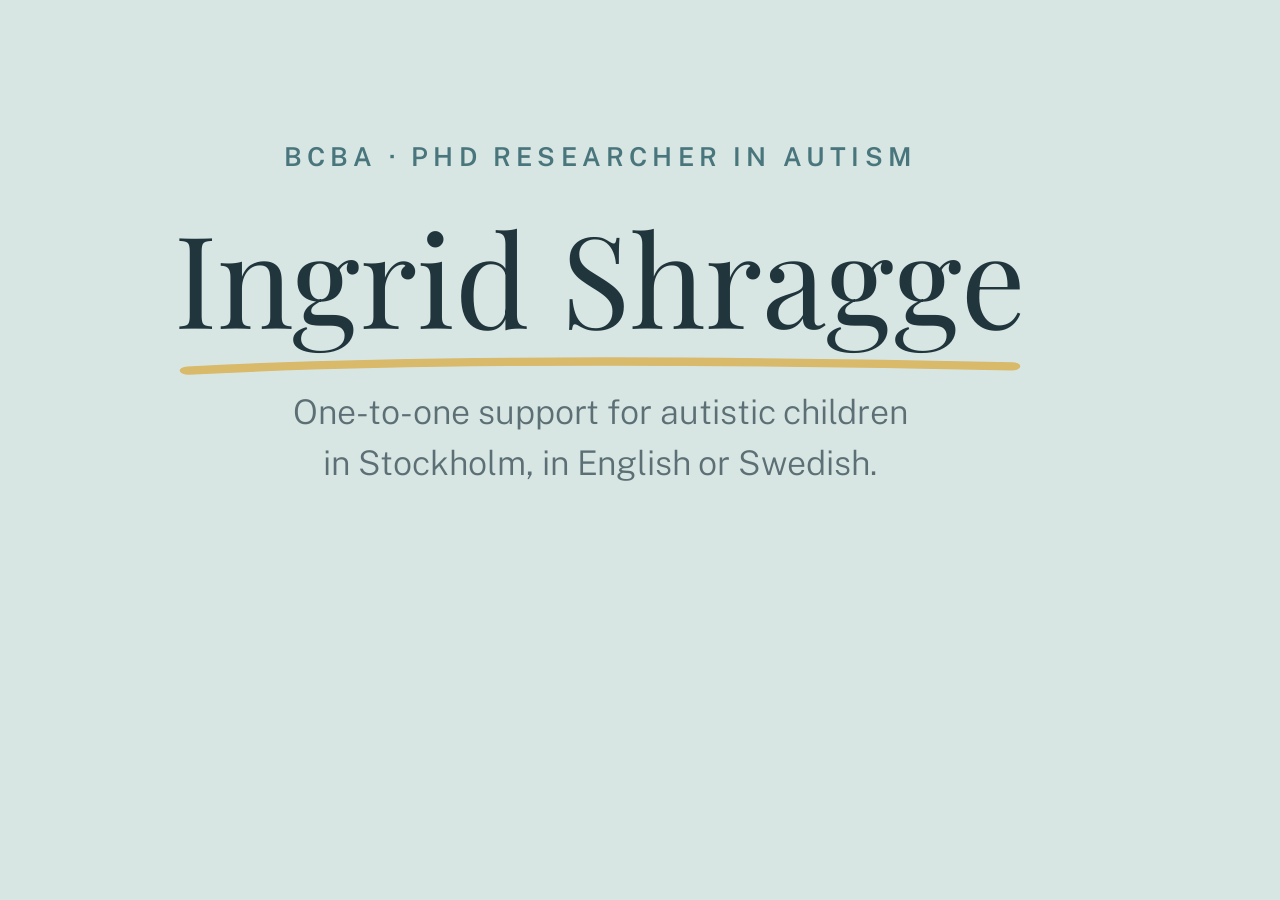
==== _og-card.html @ b263f7c4 "Typografisk hero med guldsvep, bildbandet slopat, nytt OG-kort (?v=5) Co-Authored-By: Claude Fable 5" ====
<!doctype html>
<html lang="en">
<head>
  <meta charset="utf-8">
  <title>OG-kort (mall för img/og-image.jpg)</title>
  <!--
    Delningskortet: rendera i Chrome med fönstret 1200x630,
    ta skärmdump och spara som img/og-image.jpg (sips till 1200 px bredd,
    jpeg ~75). Typografiskt, i samma stil som heron på index.html.
  -->
  <link rel="preconnect" href="https://fonts.googleapis.com">
  <link rel="preconnect" href="https://fonts.gstatic.com" crossorigin>
  <link href="https://fonts.googleapis.com/css2?family=Playfair+Display:ital,wght@0,400;1,400&family=Public+Sans:wght@300;600&display=swap" rel="stylesheet">
  <style>
    * { margin: 0; padding: 0; box-sizing: border-box; }
    body {
      width: 1200px;
      height: 630px;
      background: #d8e6e3;
      color: #21353c;
      font-family: "Public Sans", sans-serif;
      font-weight: 300;
      display: flex;
      align-items: center;
      justify-content: center;
      text-align: center;
      overflow: hidden;
    }
    .kicker {
      text-transform: uppercase;
      letter-spacing: 0.2em;
      font-weight: 600;
      font-size: 26px;
      color: #48767c;
      margin-bottom: 34px;
    }
    h1 {
      font-family: "Playfair Display", Georgia, serif;
      font-weight: 400;
      font-size: 128px;
      line-height: 1.1;
      margin-bottom: 40px;
    }
    .svep {
      background: url("data:image/svg+xml,%3Csvg xmlns='http://www.w3.org/2000/svg' viewBox='0 0 300 20' preserveAspectRatio='none'%3E%3Cpath d='M5 14 C 70 7, 160 5, 295 11' fill='none' stroke='%23d9b96a' stroke-width='6' stroke-linecap='round'/%3E%3C/svg%3E") no-repeat 50% 100% / 100% 0.22em;
      padding-bottom: 0.14em;
    }
    .undertext {
      font-size: 34px;
      line-height: 1.5;
      color: #5c6f75;
      max-width: 760px;
      margin: 0 auto;
    }
  </style>
</head>
<body>
  <div>
    <p class="kicker">BCBA · PhD researcher in autism</p>
    <h1><span class="svep">Ingrid Shragge</span></h1>
    <p class="undertext">One-to-one support for autistic children in&nbsp;Stockholm, in English or Swedish.</p>
  </div>
</body>
</html>
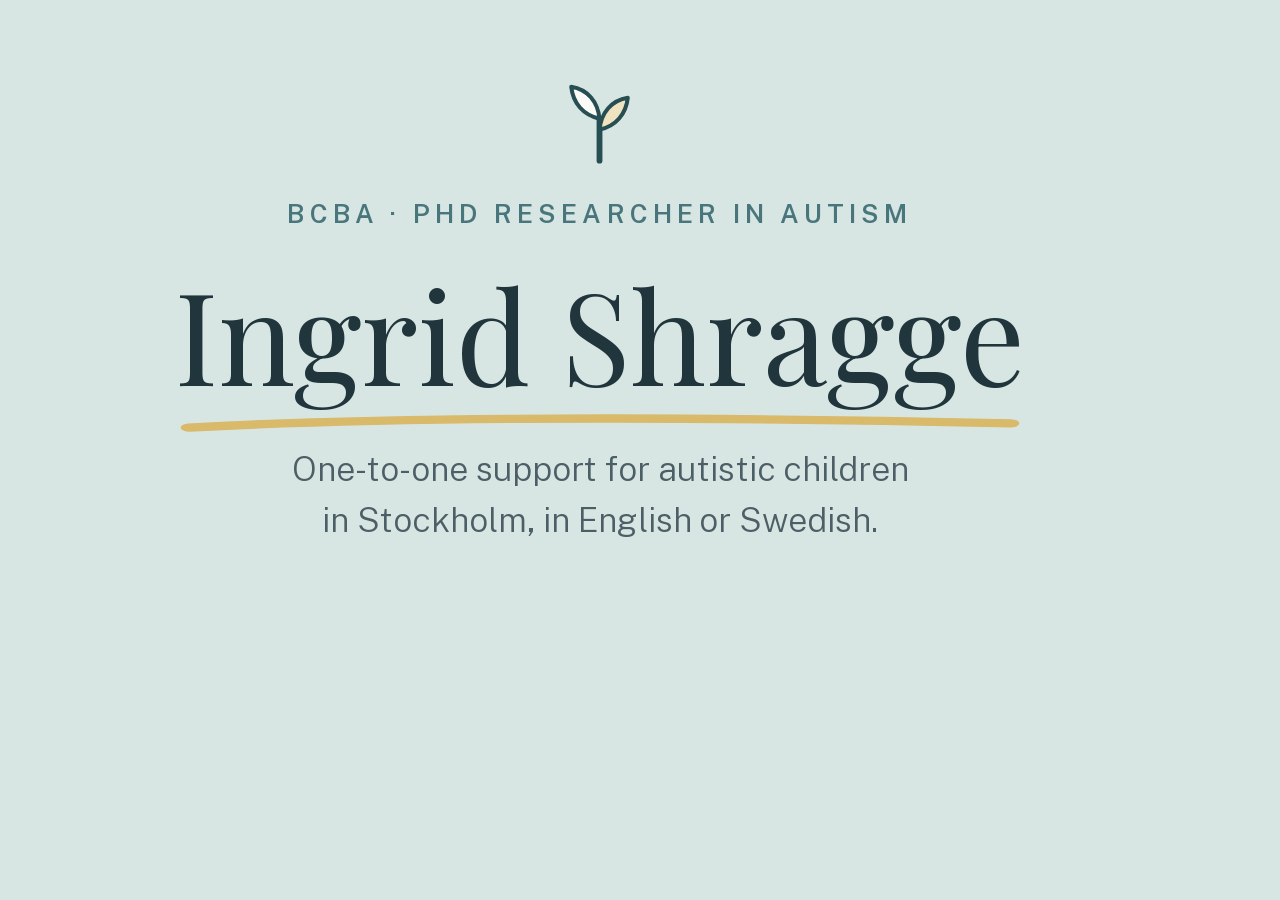
==== commit 5870d80a: "UX-hantverk: självhostade typsnitt, WCAG-kontrast, egen 404, grodd på OG-kortet (?v=9) Co-Authored-B" ====
--- a/_og-card.html
+++ b/_og-card.html
@@ -8,10 +8,17 @@
     ta skärmdump och spara som img/og-image.jpg (sips till 1200 px bredd,
     jpeg ~75). Typografiskt, i samma stil som heron på index.html.
   -->
-  <link rel="preconnect" href="https://fonts.googleapis.com">
-  <link rel="preconnect" href="https://fonts.gstatic.com" crossorigin>
-  <link href="https://fonts.googleapis.com/css2?family=Playfair+Display:ital,wght@0,400;1,400&family=Public+Sans:wght@300;600&display=swap" rel="stylesheet">
   <style>
+    @font-face {
+      font-family: "Playfair Display";
+      font-style: normal; font-weight: 400; font-display: swap;
+      src: url("fonts/playfair-display-400.woff2") format("woff2");
+    }
+    @font-face {
+      font-family: "Public Sans";
+      font-style: normal; font-weight: 300 600; font-display: swap;
+      src: url("fonts/public-sans-vf.woff2") format("woff2");
+    }
     * { margin: 0; padding: 0; box-sizing: border-box; }
     body {
       width: 1200px;
@@ -48,14 +55,16 @@
     .undertext {
       font-size: 34px;
       line-height: 1.5;
-      color: #5c6f75;
+      color: #4d5f66;
       max-width: 760px;
       margin: 0 auto;
     }
+    .grodd { height: 84px; width: auto; margin-bottom: 26px; }
   </style>
 </head>
 <body>
   <div>
+    <svg class="grodd" viewBox="0 0 40 46" aria-hidden="true"><path d="M20 42 C20 35 20 28 20 19" fill="none" stroke="#274e53" stroke-width="3.2" stroke-linecap="round"/><path d="M20 19 C11 17 5.5 10.5 4.5 1.5 C13.5 3 19 9.5 20 19 Z" fill="#fbfaf7" stroke="#274e53" stroke-width="2.2" stroke-linejoin="round"/><path d="M20 25 C29 23 34.5 16.5 35.5 7.5 C26.5 9 21 15.5 20 25 Z" fill="#f0e3c0" stroke="#274e53" stroke-width="2.2" stroke-linejoin="round"/></svg>
     <p class="kicker">BCBA · PhD researcher in autism</p>
     <h1><span class="svep">Ingrid Shragge</span></h1>
     <p class="undertext">One-to-one support for autistic children in&nbsp;Stockholm, in English or Swedish.</p>
